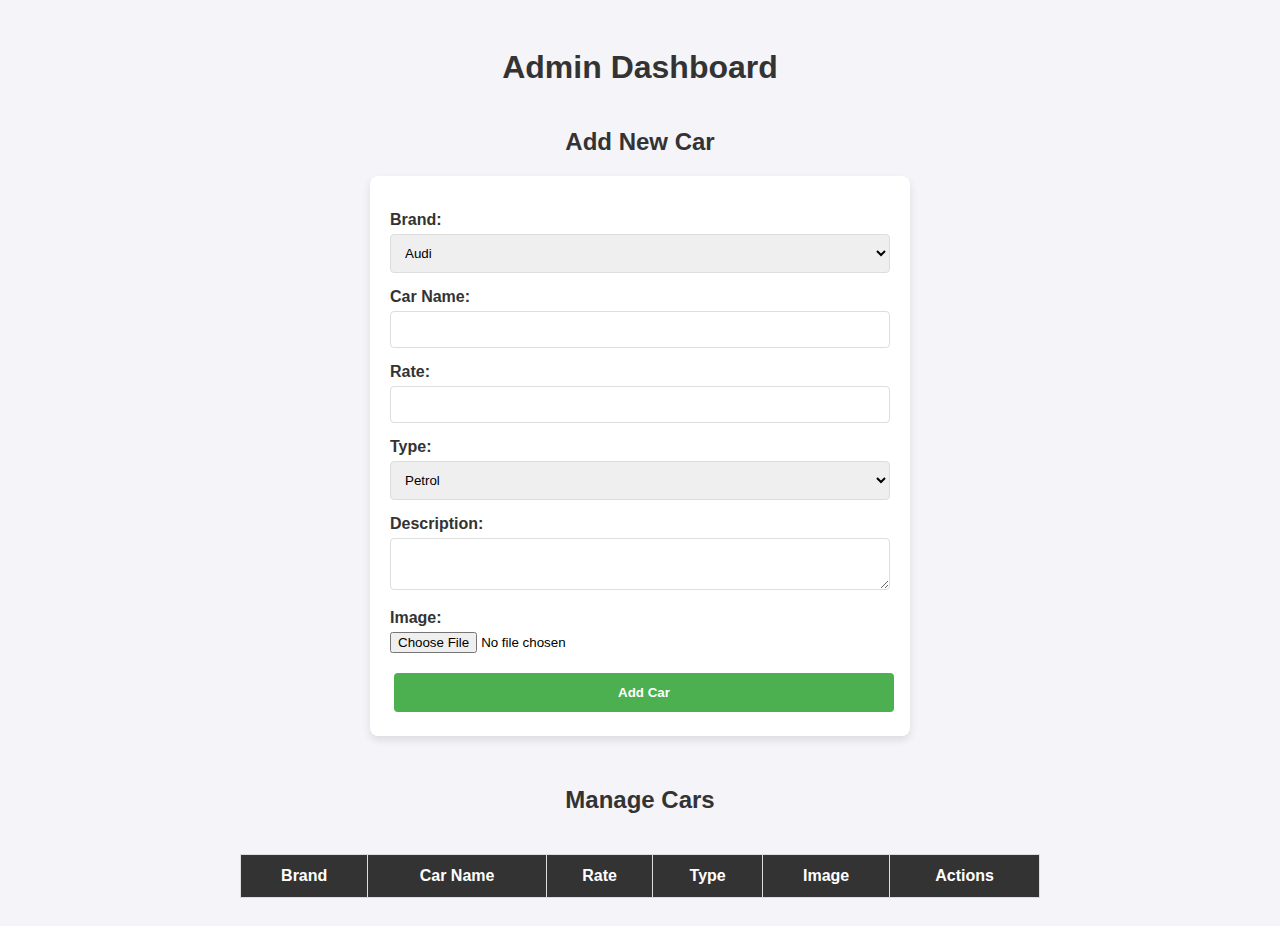
==== admin_dashboard.html @ f27bf06b "dummy admin page" ====
<!DOCTYPE html>
<html lang="en">
<head>
    <meta charset="UTF-8">
    <meta name="viewport" content="width=device-width, initial-scale=1.0">
    <title>Admin Dashboard</title>
    <link rel="stylesheet" href="admindashboard.css"> <!-- Link to CSS file -->
</head>
<body>
    <h1>Admin Dashboard</h1>
    <h2>Add New Car</h2>
    
    <div class="form-container">
        <form id="addCarForm">
            <label for="brand">Brand:</label>
            <select id="brand" name="brand" required>
                <option value="Audi">Audi</option>
                <option value="BMW">BMW</option>
                <option value="Lamborghini">Lamborghini</option>
                <option value="Tata">Tata</option>
                <option value="Toyota">Toyota</option>
                <option value="Renault">Renault</option>
                <option value="Nissan">Nissan</option>
                <option value="Hyundai">Hyundai</option>
                <option value="Ferrari">Ferrari</option>
                <option value="Maruti">Maruti</option>
            </select>

            <label for="carName">Car Name:</label>
            <input type="text" id="carName" name="carName" required>

            <label for="rate">Rate:</label>
            <input type="number" id="rate" name="rate" required>

            <label for="type">Type:</label>
            <select id="type" name="type" required>
                <option value="Petrol">Petrol</option>
                <option value="Diesel">Diesel</option>
                <option value="Electric">Electric</option>
            </select>

            <label for="description">Description:</label>
            <textarea id="description" name="description" required></textarea>

            <label for="imageUrl">Image:</label>
            <input type="file" id="imageUrl" name="imageUrl" accept="image/*" required>

            <button type="submit">Add Car</button>
        </form>
    </div>

    <h2>Manage Cars</h2>
    <table id="carsTable">
        <thead>
            <tr>
                <th>Brand</th>
                <th>Car Name</th>
                <th>Rate</th>
                <th>Type</th>
                <th>Image</th>
                <th>Actions</th>
            </tr>
        </thead>
        <tbody>
            <!-- Car data will be populated here -->
        </tbody>
    </table>

    <script>
        const cars = []; // Array to store car details temporarily

        document.getElementById("addCarForm").addEventListener("submit", function(event) {
            event.preventDefault();

            const brand = document.getElementById("brand").value;
            const carName = document.getElementById("carName").value;
            const rate = document.getElementById("rate").value;
            const type = document.getElementById("type").value;
            const description = document.getElementById("description").value;
            const imageUrl = document.getElementById("imageUrl").files[0];

            // Check if an image file is selected
            if (!imageUrl) {
                alert("Please upload an image.");
                return;
            }

            // Create a URL for the image preview (temporary only)
            const imagePreviewUrl = URL.createObjectURL(imageUrl);

            // Add car details to the array
            cars.push({ brand, carName, rate, type, description, imagePreviewUrl });
            populateCarTable();
            this.reset();
        });

        // Function to populate car table
        function populateCarTable() {
            const carsTableBody = document.getElementById("carsTable").querySelector("tbody");
            carsTableBody.innerHTML = ""; // Clear the table body

            cars.forEach((car, index) => {
                const row = document.createElement("tr");

                row.innerHTML = `
                    <td>${car.brand}</td>
                    <td>${car.carName}</td>
                    <td>${car.rate}</td>
                    <td>${car.type}</td>
                    <td><img src="${car.imagePreviewUrl}" alt="${car.carName}" style="width: 100px;"></td>
                    <td>
                        <button onclick="editCar(${index})">Edit</button>
                        <button onclick="deleteCar(${index})">Delete</button>
                    </td>
                `;

                carsTableBody.appendChild(row);
            });
        }

        function editCar(index) {
            alert(`Edit car at index ${index}`); // Placeholder
        }

        function deleteCar(index) {
            cars.splice(index, 1);
            populateCarTable();
        }
    </script>
</body>
</html>
---- admindashboard.css ----
/* admindashboard.css */

/* Basic page styling */
body {
    font-family: Arial, sans-serif;
    background-color: #f4f4f9;
    display: flex;
    flex-direction: column;
    align-items: center;
    padding: 20px;
}

h1, h2 {
    color: #333;
    text-align: center;
}

.form-container {
    background-color: #fff;
    padding: 20px;
    border-radius: 8px;
    box-shadow: 0 4px 8px rgba(0, 0, 0, 0.1);
    width: 100%;
    max-width: 500px;
    margin-bottom: 30px;
}

label {
    font-weight: bold;
    color: #333;
    display: block;
    margin-top: 15px;
}

input[type="text"],
input[type="number"],
select,
textarea {
    width: 100%;
    padding: 10px;
    margin-top: 5px;
    border-radius: 4px;
    border: 1px solid #ddd;
    box-sizing: border-box;
}

input[type="file"] {
    margin-top: 5px;
}

button[type="submit"] {
    width: 100%;
    padding: 12px;
    background-color: #4CAF50;
    color: white;
    border: none;
    border-radius: 4px;
    font-weight: bold;
    cursor: pointer;
    margin-top: 20px;
    transition: background-color 0.3s;
}

button[type="submit"]:hover {
    background-color: #45a049;
}

/* Table styling */
table {
    width: 100%;
    max-width: 800px;
    border-collapse: collapse;
    margin-top: 20px;
}

table, th, td {
    border: 1px solid #ddd;
}

th, td {
    padding: 12px;
    text-align: center;
}

th {
    background-color: #333;
    color: white;
}

tr:nth-child(even) {
    background-color: #f9f9f9;
}

tr:hover {
    background-color: #f1f1f1;
}

img {
    width: 80px;
    height: auto;
    border-radius: 4px;
}

button {
    padding: 8px 12px;
    margin: 4px;
    border: none;
    border-radius: 4px;
    cursor: pointer;
    transition: background-color 0.3s;
}

/* Edit and Delete buttons */
button[onclick^="editCar"] {
    background-color: #ffa500;
    color: white;
}

button[onclick^="editCar"]:hover {
    background-color: #ff8c00;
}

button[onclick^="deleteCar"] {
    background-color: #e63946;
    color: white;
}

button[onclick^="deleteCar"]:hover {
    background-color: #d62828;
}
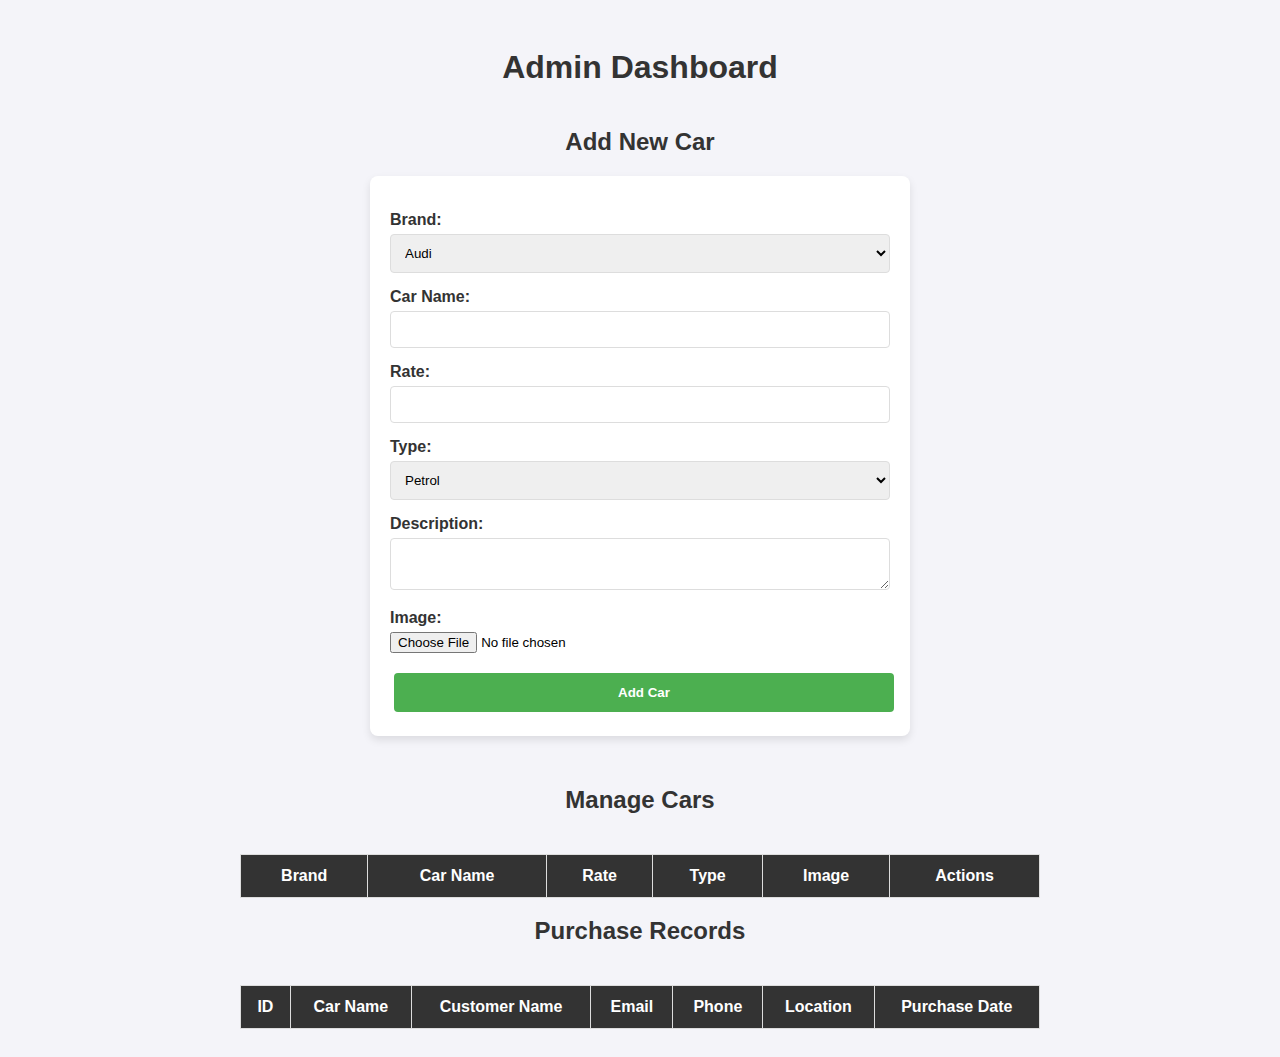
==== commit 3807c480: "purchase record db" ====
--- a/admin_dashboard.html
+++ b/admin_dashboard.html
@@ -4,12 +4,13 @@
     <meta charset="UTF-8">
     <meta name="viewport" content="width=device-width, initial-scale=1.0">
     <title>Admin Dashboard</title>
-    <link rel="stylesheet" href="admindashboard.css"> <!-- Link to CSS file -->
+    <link rel="stylesheet" href="admindashboard.css">
 </head>
 <body>
     <h1>Admin Dashboard</h1>
+
+    <!-- Add New Car Section -->
     <h2>Add New Car</h2>
-    
     <div class="form-container">
         <form id="addCarForm">
             <label for="brand">Brand:</label>
@@ -49,6 +50,7 @@
         </form>
     </div>
 
+    <!-- Manage Cars Section -->
     <h2>Manage Cars</h2>
     <table id="carsTable">
         <thead>
@@ -66,40 +68,72 @@
         </tbody>
     </table>
 
+    <!-- Purchase Records Section -->
+    <h2>Purchase Records</h2>
+    <table id="purchaseTable">
+        <thead>
+            <tr>
+                <th>ID</th>
+                <th>Car Name</th>
+                <th>Customer Name</th>
+                <th>Email</th>
+                <th>Phone</th>
+                <th>Location</th>
+                <th>Purchase Date</th>
+            </tr>
+        </thead>
+        <tbody>
+            <!-- Rows will be added dynamically by JavaScript -->
+        </tbody>
+    </table>
+
     <script>
-        const cars = []; // Array to store car details temporarily
-
+        // Fetch initial car data and purchase records on page load
+        window.onload = function() {
+            fetchCars();
+            fetchPurchases();
+        };
+
+        // Submit form to add a new car
         document.getElementById("addCarForm").addEventListener("submit", function(event) {
             event.preventDefault();
 
-            const brand = document.getElementById("brand").value;
-            const carName = document.getElementById("carName").value;
-            const rate = document.getElementById("rate").value;
-            const type = document.getElementById("type").value;
-            const description = document.getElementById("description").value;
-            const imageUrl = document.getElementById("imageUrl").files[0];
-
-            // Check if an image file is selected
-            if (!imageUrl) {
-                alert("Please upload an image.");
-                return;
-            }
-
-            // Create a URL for the image preview (temporary only)
-            const imagePreviewUrl = URL.createObjectURL(imageUrl);
-
-            // Add car details to the array
-            cars.push({ brand, carName, rate, type, description, imagePreviewUrl });
-            populateCarTable();
-            this.reset();
+            const formData = new FormData();
+            formData.append("brand", document.getElementById("brand").value);
+            formData.append("carName", document.getElementById("carName").value);
+            formData.append("rate", document.getElementById("rate").value);
+            formData.append("type", document.getElementById("type").value);
+            formData.append("description", document.getElementById("description").value);
+            formData.append("imageUrl", document.getElementById("imageUrl").files[0]);
+
+            fetch("http://localhost:5000/add-car", { // Update to your backend endpoint
+                method: "POST",
+                body: formData
+            })
+            .then(response => response.json())
+            .then(data => {
+                alert(data.message);
+                fetchCars(); // Refresh car list after adding a new car
+            })
+            .catch(error => console.error("Error adding car:", error));
         });
 
-        // Function to populate car table
-        function populateCarTable() {
+        // Fetch all cars from the database and display them
+        function fetchCars() {
+            fetch("http://localhost:5000/get_cars") // Update to your backend endpoint
+            .then(response => response.json())
+            .then(data => {
+                populateCarTable(data);
+            })
+            .catch(error => console.error("Error fetching cars:", error));
+        }
+
+        // Populate car table with data from the database
+        function populateCarTable(cars) {
             const carsTableBody = document.getElementById("carsTable").querySelector("tbody");
             carsTableBody.innerHTML = ""; // Clear the table body
 
-            cars.forEach((car, index) => {
+            cars.forEach(car => {
                 const row = document.createElement("tr");
 
                 row.innerHTML = `
@@ -107,10 +141,10 @@
                     <td>${car.carName}</td>
                     <td>${car.rate}</td>
                     <td>${car.type}</td>
-                    <td><img src="${car.imagePreviewUrl}" alt="${car.carName}" style="width: 100px;"></td>
+                    <td><img src="images/${car.imageUrl}" alt="${car.carName}" style="width: 100px;"></td>
                     <td>
-                        <button onclick="editCar(${index})">Edit</button>
-                        <button onclick="deleteCar(${index})">Delete</button>
+                        <button onclick="editCar(${car.id})">Edit</button>
+                        <button onclick="deleteCar(${car.id})">Delete</button>
                     </td>
                 `;
 
@@ -118,13 +152,75 @@
             });
         }
 
-        function editCar(index) {
-            alert(`Edit car at index ${index}`); // Placeholder
-        }
-
-        function deleteCar(index) {
-            cars.splice(index, 1);
-            populateCarTable();
+        // Edit car details
+        function editCar(carId) {
+            const carName = prompt("Enter new car name:");
+            const brand = prompt("Enter new brand:");
+            const rate = prompt("Enter new rate:");
+            const type = prompt("Enter new type (Petrol, Diesel, Electric):");
+            const description = prompt("Enter new description:");
+
+            const updatedData = {
+                carName: carName,
+                brand: brand,
+                rate: rate,
+                type: type,
+                description: description
+            };
+
+            fetch(`http://localhost:5000/update_car/${carId}`, {
+                method: "PUT",
+                headers: {
+                    "Content-Type": "application/json"
+                },
+                body: JSON.stringify(updatedData)
+            })
+            .then(response => response.json())
+            .then(data => {
+                alert(data.message);
+                fetchCars();
+            })
+            .catch(error => console.error("Error updating car:", error));
+        }
+
+        // Delete car from the database
+        function deleteCar(carId) {
+            fetch(`http://localhost:5000/delete_car/${carId}`, {
+                method: "DELETE"
+            })
+            .then(response => response.json())
+            .then(data => {
+                alert(data.message);
+                fetchCars();
+            })
+            .catch(error => console.error("Error deleting car:", error));
+        }
+
+        // Fetch purchases from the server and display them in the table
+        function fetchPurchases() {
+            fetch("http://localhost:5000/admin/purchases")
+                .then(response => response.json())
+                .then(purchases => {
+                    const tableBody = document.getElementById("purchaseTable").getElementsByTagName("tbody")[0];
+                    tableBody.innerHTML = "";  // Clear existing rows
+
+                    purchases.forEach(purchase => {
+                        const row = document.createElement("tr");
+
+                        row.innerHTML = `
+                            <td>${purchase.id}</td>
+                            <td>${purchase.car_name}</td>
+                            <td>${purchase.name}</td>
+                            <td>${purchase.email}</td>
+                            <td>${purchase.phone}</td>
+                            <td>${purchase.location}</td>
+                            <td>${purchase.purchase_date}</td>
+                        `;
+
+                        tableBody.appendChild(row);
+                    });
+                })
+                .catch(error => console.error("Error fetching purchases:", error));
         }
     </script>
 </body>
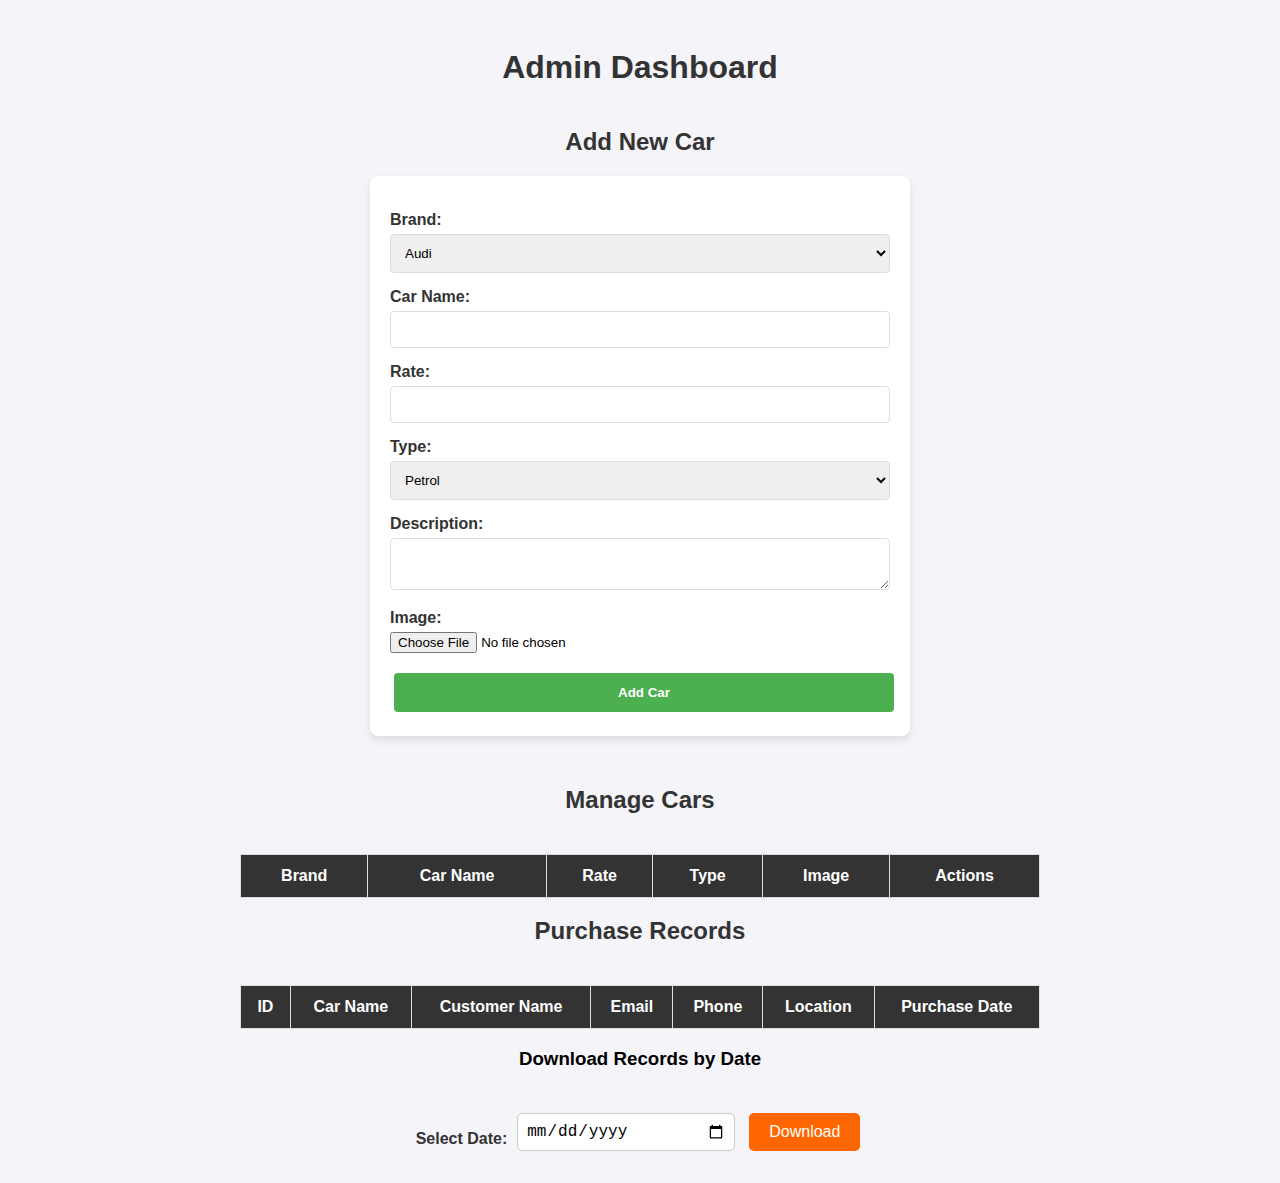
==== commit d50366c8: "pdf download" ====
--- a/admin_dashboard.html
+++ b/admin_dashboard.html
@@ -86,6 +86,13 @@
             <!-- Rows will be added dynamically by JavaScript -->
         </tbody>
     </table>
+    <h3>Download Records by Date</h3>
+<div class="download-container">
+    <label for="downloadDate">Select Date:</label>
+    <input type="date" id="downloadDate" required>
+    <button onclick="downloadRecords()">Download</button>
+</div>
+
 
     <script>
         // Fetch initial car data and purchase records on page load
@@ -222,6 +229,39 @@
                 })
                 .catch(error => console.error("Error fetching purchases:", error));
         }
+        function downloadRecords() {
+            const selectedDate = document.getElementById("downloadDate").value;
+        
+            if (!selectedDate) {
+                alert("Please select a date.");
+                return;
+            }
+        
+            fetch(`http://localhost:5000/download-purchases?date=${selectedDate}`, {
+                method: "GET"
+            })
+            .then(response => {
+                if (!response.ok) {
+                    return response.json().then(err => {
+                        throw new Error(err.error || "Failed to fetch purchase records.");
+                    });
+                }
+                return response.blob();
+            })
+            .then(blob => {
+                // Create a link to download the PDF
+                const url = window.URL.createObjectURL(blob);
+                const link = document.createElement("a");
+                link.href = url;
+                link.download = `purchase_records_${selectedDate}.pdf`;
+                link.click();
+                window.URL.revokeObjectURL(url); // Clean up the URL object
+            })
+            .catch(error => {
+                console.error("Error downloading records:", error);
+                alert(error.message);
+            });
+        }        
     </script>
 </body>
 </html>
--- a/admindashboard.css
+++ b/admindashboard.css
@@ -128,3 +128,43 @@
 button[onclick^="deleteCar"]:hover {
     background-color: #d62828;
 }
+.download-container {
+    display: flex;
+    align-items: center;
+    gap: 10px;
+    margin-top: 20px;
+}
+
+.download-container label {
+    font-size: 1rem;
+    color: #333;
+}
+
+.download-container input[type="date"] {
+    padding: 8px;
+    border: 1px solid #ccc;
+    border-radius: 5px;
+    font-size: 1rem;
+    width: 200px;
+}
+
+.download-container button {
+    background-color: #ff6600;
+    color: white;
+    padding: 10px 20px;
+    border: none;
+    border-radius: 5px;
+    cursor: pointer;
+    font-size: 1rem;
+    transition: background-color 0.3s ease, box-shadow 0.3s ease;
+}
+
+.download-container button:hover {
+    background-color: #4e4844;
+    box-shadow: 0px 4px 6px rgba(0, 0, 0, 0.2);
+}
+
+.download-container button:active {
+    background-color: #3d8c42;
+    box-shadow: none;
+}
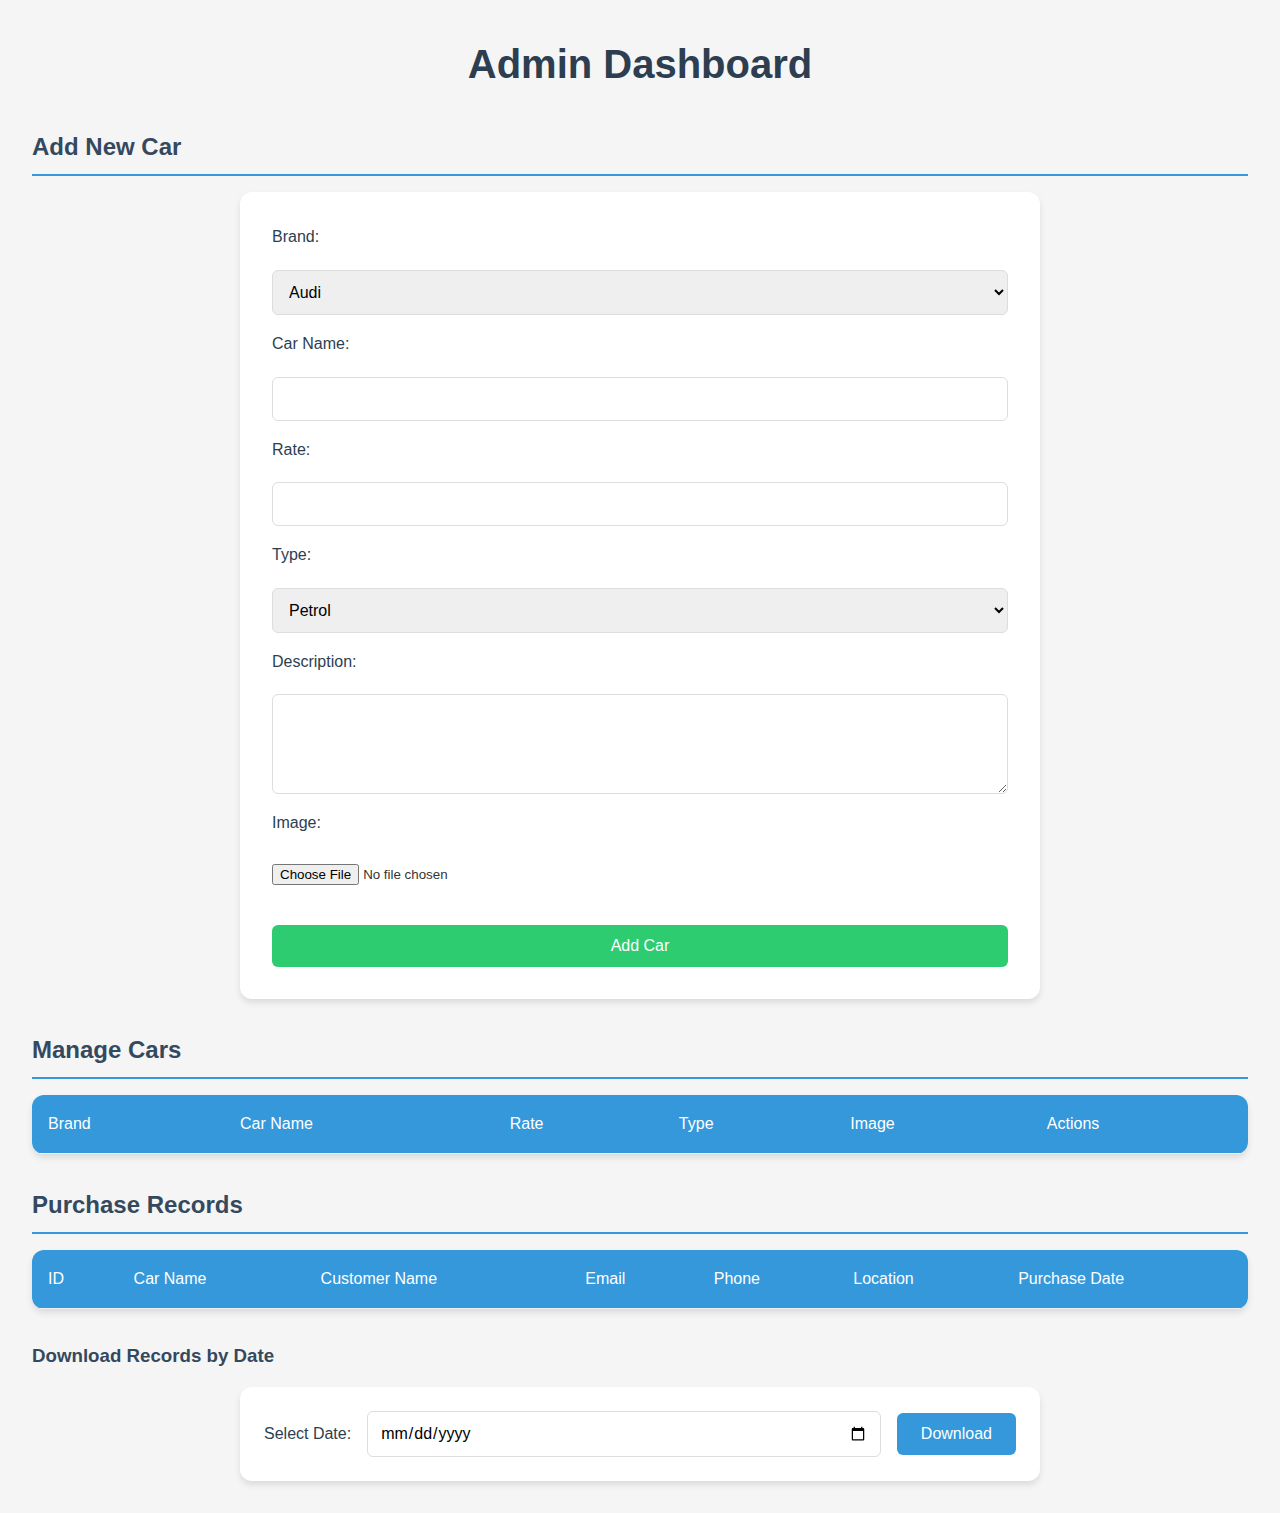
==== commit 77d3d525: "update admin dashboard" ====
--- a/admin_dashboard.html
+++ b/admin_dashboard.html
@@ -18,13 +18,11 @@
                 <option value="Audi">Audi</option>
                 <option value="BMW">BMW</option>
                 <option value="Lamborghini">Lamborghini</option>
-                <option value="Tata">Tata</option>
-                <option value="Toyota">Toyota</option>
-                <option value="Renault">Renault</option>
-                <option value="Nissan">Nissan</option>
-                <option value="Hyundai">Hyundai</option>
+                <option value="Tesla">Tesla</option>
+                <option value="Mercendas-Benz">Mercendas-Benz</option>
+                <option value="Porche">Porche</option>
                 <option value="Ferrari">Ferrari</option>
-                <option value="Maruti">Maruti</option>
+                <option value="Rolls-Royce">Rolls-Royce</option>
             </select>
 
             <label for="carName">Car Name:</label>
@@ -49,7 +47,7 @@
             <button type="submit">Add Car</button>
         </form>
     </div>
-
+    
     <!-- Manage Cars Section -->
     <h2>Manage Cars</h2>
     <table id="carsTable">
@@ -94,6 +92,7 @@
 </div>
 
 
+
     <script>
         // Fetch initial car data and purchase records on page load
         window.onload = function() {
@@ -163,10 +162,10 @@
         function editCar(carId) {
             const carName = prompt("Enter new car name:");
             const brand = prompt("Enter new brand:");
-            const rate = prompt("Enter new rate:");
+           const rate = prompt("Enter new rate:");
             const type = prompt("Enter new type (Petrol, Diesel, Electric):");
             const description = prompt("Enter new description:");
-
+//
             const updatedData = {
                 carName: carName,
                 brand: brand,
@@ -174,7 +173,7 @@
                 type: type,
                 description: description
             };
-
+//
             fetch(`http://localhost:5000/update_car/${carId}`, {
                 method: "PUT",
                 headers: {
@@ -182,14 +181,14 @@
                 },
                 body: JSON.stringify(updatedData)
             })
-            .then(response => response.json())
-            .then(data => {
-                alert(data.message);
-                fetchCars();
-            })
+           .then(response => response.json())
+          .then(data => {
+               alert(data.message);
+               fetchCars();
+           })
             .catch(error => console.error("Error updating car:", error));
         }
-
+       
         // Delete car from the database
         function deleteCar(carId) {
             fetch(`http://localhost:5000/delete_car/${carId}`, {
--- a/admindashboard.css
+++ b/admindashboard.css
@@ -1,170 +1,242 @@
-/* admindashboard.css */
-
-/* Basic page styling */
+/* Reset default styles */
+* {
+    margin: 0;
+    padding: 0;
+    box-sizing: border-box;
+    font-family: -apple-system, BlinkMacSystemFont, 'Segoe UI', Roboto, 'Helvetica Neue', Arial, sans-serif;
+}
+
 body {
-    font-family: Arial, sans-serif;
-    background-color: #f4f4f9;
-    display: flex;
-    flex-direction: column;
-    align-items: center;
-    padding: 20px;
-}
-
-h1, h2 {
+    background-color: #f5f5f5;
     color: #333;
+    line-height: 1.6;
+    padding: 2rem;
+}
+
+/* Headings */
+h1 {
     text-align: center;
-}
-
+    color: #2c3e50;
+    margin-bottom: 2rem;
+    font-size: 2.5rem;
+}
+
+h2 {
+    color: #34495e;
+    margin: 2rem 0 1rem;
+    padding-bottom: 0.5rem;
+    border-bottom: 2px solid #3498db;
+}
+
+h3 {
+    color: #34495e;
+    margin: 1.5rem 0 1rem;
+}
+
+/* Form Container */
 .form-container {
-    background-color: #fff;
-    padding: 20px;
-    border-radius: 8px;
-    box-shadow: 0 4px 8px rgba(0, 0, 0, 0.1);
-    width: 100%;
-    max-width: 500px;
-    margin-bottom: 30px;
+    background: white;
+    padding: 2rem;
+    border-radius: 12px;
+    box-shadow: 0 4px 6px rgba(0, 0, 0, 0.1);
+    margin-bottom: 2rem;
+    max-width: 800px;
+    margin: 0 auto 2rem;
+}
+
+/* Form Elements */
+form {
+    display: grid;
+    gap: 1rem;
 }
 
 label {
-    font-weight: bold;
-    color: #333;
+    font-weight: 500;
+    color: #2c3e50;
+    margin-bottom: 0.25rem;
     display: block;
-    margin-top: 15px;
 }
 
 input[type="text"],
 input[type="number"],
+input[type="date"],
 select,
 textarea {
     width: 100%;
-    padding: 10px;
-    margin-top: 5px;
-    border-radius: 4px;
+    padding: 0.75rem;
     border: 1px solid #ddd;
-    box-sizing: border-box;
+    border-radius: 6px;
+    font-size: 1rem;
+    transition: border-color 0.2s ease;
 }
 
 input[type="file"] {
-    margin-top: 5px;
-}
-
-button[type="submit"] {
-    width: 100%;
-    padding: 12px;
-    background-color: #4CAF50;
+    padding: 0.5rem 0;
+}
+
+textarea {
+    min-height: 100px;
+    resize: vertical;
+}
+
+input:focus,
+select:focus,
+textarea:focus {
+    outline: none;
+    border-color: #3498db;
+    box-shadow: 0 0 0 2px rgba(52, 152, 219, 0.1);
+}
+
+/* Buttons */
+button {
+    padding: 0.75rem 1.5rem;
+    background-color: #3498db;
     color: white;
     border: none;
-    border-radius: 4px;
-    font-weight: bold;
+    border-radius: 6px;
     cursor: pointer;
-    margin-top: 20px;
-    transition: background-color 0.3s;
+    font-size: 1rem;
+    transition: background-color 0.2s ease;
+}
+
+button:hover {
+    background-color: #2980b9;
+}
+
+button[type="submit"] {
+    margin-top: 1rem;
+    width: 100%;
+    background-color: #2ecc71;
 }
 
 button[type="submit"]:hover {
-    background-color: #45a049;
-}
-
-/* Table styling */
+    background-color: #27ae60;
+}
+
+/* Tables */
 table {
     width: 100%;
+    border-collapse: collapse;
+    background: white;
+    border-radius: 12px;
+    overflow: hidden;
+    box-shadow: 0 4px 6px rgba(0, 0, 0, 0.1);
+    margin-bottom: 2rem;
+}
+
+th, td {
+    padding: 1rem;
+    text-align: left;
+    border-bottom: 1px solid #eee;
+}
+
+th {
+    background-color: #3498db;
+    color: white;
+    font-weight: 500;
+}
+
+tr:nth-child(even) {
+    background-color: #f8f9fa;
+}
+
+tr:hover {
+    background-color: #f1f3f5;
+}
+
+/* Table Actions */
+td button {
+    padding: 0.5rem 1rem;
+    margin-right: 0.5rem;
+    font-size: 0.875rem;
+}
+
+td button:last-child {
+    margin-right: 0;
+    background-color: #e74c3c;
+}
+
+td button:last-child:hover {
+    background-color: #c0392b;
+}
+
+/* Images in table */
+td img {
+    border-radius: 4px;
+    object-fit: cover;
+}
+
+/* Download Records Section */
+.download-container {
+    background: white;
+    padding: 1.5rem;
+    border-radius: 12px;
+    box-shadow: 0 4px 6px rgba(0, 0, 0, 0.1);
+    margin-bottom: 2rem;
+    display: flex;
+    gap: 1rem;
+    align-items: center;
     max-width: 800px;
-    border-collapse: collapse;
-    margin-top: 20px;
-}
-
-table, th, td {
-    border: 1px solid #ddd;
-}
-
-th, td {
-    padding: 12px;
-    text-align: center;
-}
-
-th {
-    background-color: #333;
-    color: white;
-}
-
-tr:nth-child(even) {
-    background-color: #f9f9f9;
-}
-
-tr:hover {
-    background-color: #f1f1f1;
-}
-
-img {
-    width: 80px;
-    height: auto;
-    border-radius: 4px;
-}
-
-button {
-    padding: 8px 12px;
-    margin: 4px;
-    border: none;
-    border-radius: 4px;
-    cursor: pointer;
-    transition: background-color 0.3s;
-}
-
-/* Edit and Delete buttons */
-button[onclick^="editCar"] {
-    background-color: #ffa500;
-    color: white;
-}
-
-button[onclick^="editCar"]:hover {
-    background-color: #ff8c00;
-}
-
-button[onclick^="deleteCar"] {
-    background-color: #e63946;
-    color: white;
-}
-
-button[onclick^="deleteCar"]:hover {
-    background-color: #d62828;
-}
-.download-container {
-    display: flex;
-    align-items: center;
-    gap: 10px;
-    margin-top: 20px;
+    margin: 0 auto;
 }
 
 .download-container label {
-    font-size: 1rem;
-    color: #333;
+    margin-bottom: 0;
+    white-space: nowrap;
 }
 
 .download-container input[type="date"] {
-    padding: 8px;
-    border: 1px solid #ccc;
-    border-radius: 5px;
-    font-size: 1rem;
-    width: 200px;
+    flex: 1;
 }
 
 .download-container button {
-    background-color: #ff6600;
-    color: white;
-    padding: 10px 20px;
-    border: none;
-    border-radius: 5px;
-    cursor: pointer;
-    font-size: 1rem;
-    transition: background-color 0.3s ease, box-shadow 0.3s ease;
-}
-
-.download-container button:hover {
-    background-color: #4e4844;
-    box-shadow: 0px 4px 6px rgba(0, 0, 0, 0.2);
-}
-
-.download-container button:active {
-    background-color: #3d8c42;
-    box-shadow: none;
-}
+    white-space: nowrap;
+}
+
+/* Responsive Design */
+@media (max-width: 1024px) {
+    body {
+        padding: 1rem;
+    }
+
+    table {
+        display: block;
+        overflow-x: auto;
+        white-space: nowrap;
+    }
+}
+
+@media (max-width: 768px) {
+    h1 {
+        font-size: 2rem;
+    }
+
+    .form-container,
+    .download-container {
+        padding: 1rem;
+    }
+
+    .download-container {
+        flex-direction: column;
+        align-items: stretch;
+    }
+
+    td button {
+        padding: 0.4rem 0.8rem;
+        font-size: 0.8rem;
+    }
+}
+
+@media (max-width: 480px) {
+    body {
+        padding: 0.5rem;
+    }
+
+    h1 {
+        font-size: 1.75rem;
+    }
+
+    th, td {
+        padding: 0.75rem;
+    }
+}